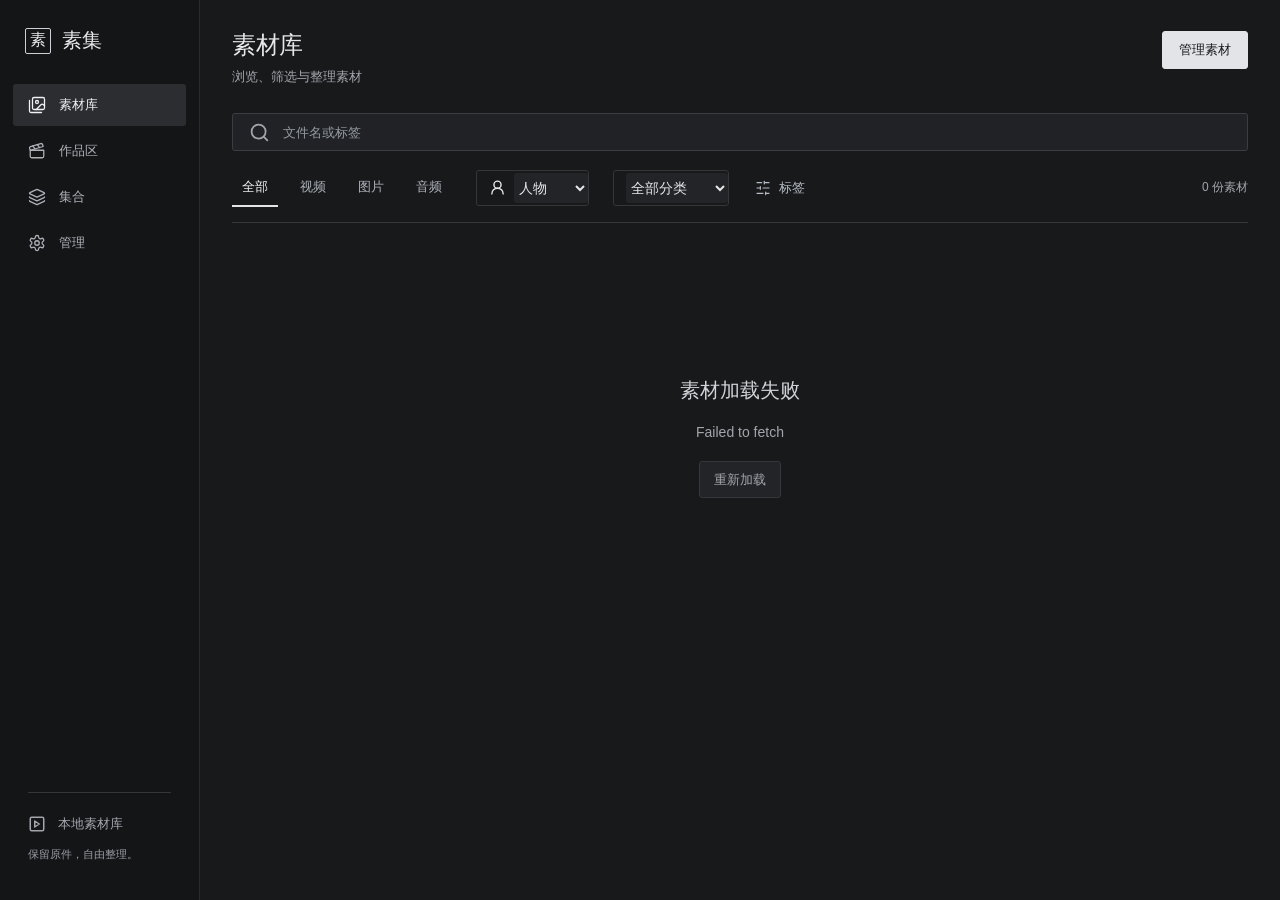
==== index.html @ 37296ab7 "Publish material library frontend" ====
<!doctype html><html lang="zh-CN"><head><meta charset="UTF-8"/><meta name="viewport" content="width=device-width, initial-scale=1.0"/><meta name="theme-color" content="#18191b"/><link rel="icon" href="data:image/svg+xml,%3Csvg xmlns=%27http://www.w3.org/2000/svg%27 viewBox=%270 0 32 32%27%3E%3Crect width=%2732%27 height=%2732%27 rx=%273%27 fill=%27%23292c31%27/%3E%3Ctext x=%2716%27 y=%2723%27 text-anchor=%27middle%27 font-size=%2722%27 fill=%27white%27%3E素%3C/text%3E%3C/svg%3E"/><title>素集 · 素材管理</title>  <script type="module" crossorigin src="./assets/index-DRMs9-yU.js"></script>
  <link rel="stylesheet" crossorigin href="./assets/index-BHUKrTQ1.css">
</head><body><div id="root"></div><script src="./runtime-config.js"></script></body></html>
---- assets/index-BHUKrTQ1.css ----
:root{font-family:Inter,-apple-system,BlinkMacSystemFont,PingFang SC,Microsoft YaHei,sans-serif;color:#e6e7e9;background:#222427;font-synthesis:none;--accent:#e2e4e7;--muted:#a2a6ac;--border:#34363a;--sidebar:#141517}*{box-sizing:border-box}body{margin:0}button,input,select,textarea{font:inherit;font-size:14px}button,a,input,select,textarea{-webkit-tap-highlight-color:transparent}button{cursor:pointer}button:disabled{cursor:not-allowed;opacity:.45}a{color:inherit;text-decoration:none}button{color:inherit}button,select,input,textarea{outline-offset:4px}button:focus-visible,a:focus-visible{outline:2px solid var(--accent)}button{transition:background .16s,color .16s}button svg{flex-shrink:0;stroke-width:1.7}input,select,textarea{border:1px solid var(--border);border-radius:3px;background:#222427;padding:9px 11px;color:#e6e7e9}input:focus,textarea:focus,select:focus{outline:2px solid #92979e;outline-offset:1px}input:disabled,textarea:disabled{background:#202225;opacity:.6}h1,h2,h3,p{margin:0}.app-shell{min-height:100vh}.sidebar{width:200px;position:fixed;inset:0 auto 0 0;background:var(--sidebar);border-right:1px solid #292b2f;display:flex;flex-direction:column;padding:27px 13px;z-index:2}.brand{display:flex;align-items:center;gap:13px;font-size:24px;font-weight:650;letter-spacing:1px;padding:0 15px 32px}.brand span{display:grid;place-items:center;background:var(--accent);color:#222427;border-radius:3px;width:39px;height:39px;font-size:25px}.sidebar nav{display:grid;gap:8px}.nav-item{border:0;background:none;display:flex;align-items:center;text-align:left;gap:13px;padding:12px 15px;border-radius:3px;font-size:15px;font-weight:500;width:100%;color:#aeb2b8}.nav-item svg{width:21px;height:21px}.nav-item:hover{background:#303236}.nav-item.active{background:#2b2d31;color:#f1f2f3;font-weight:600}.sidebar-foot{margin-top:auto;padding:22px 15px 8px;color:#a2a6ac}.sidebar-foot>div{display:flex;gap:12px;align-items:center;font-size:13px;border-top:1px solid #34363a;padding-top:22px}.sidebar-foot p{font-size:11px;margin-top:12px;color:#9a9fa6;line-height:1.8}.main{margin-left:200px;padding:30px 32px 60px;max-width:1950px}.page-heading{display:flex;justify-content:space-between;align-items:flex-start;margin-bottom:27px;gap:20px}h1{font-size:24px;line-height:1.25;letter-spacing:-.4px;font-weight:650}.page-heading p{margin-top:9px;color:var(--muted);font-size:16px;letter-spacing:.3px}.button{display:inline-flex;justify-content:center;align-items:center;gap:8px;padding:8px 14px;border:1px solid var(--border);border-radius:3px;background:#222427;font-weight:500;white-space:nowrap;line-height:1.5}.button:hover{background:#303236}.button.primary{background:var(--accent);color:#222427;border-color:var(--accent)}.button.primary:hover{background:#fff}.button.subtle{border-color:transparent;background:transparent;color:#afb3b9;padding:8px 10px}.button.subtle:hover,.button.subtle.active{background:#303236;color:var(--accent)}.page-heading>.button{margin-top:1px;padding:8px 16px}.search-field{display:flex;align-items:center;border:1px solid #3a3d42;border-radius:3px;background:#202225;padding:0 16px;gap:13px;height:38px;color:#a2a6ac}.search-field:focus-within{outline:2px solid #92979e}.search-field input{border:0;outline:none;box-shadow:none;background:none;flex:1;min-width:0;padding:0;font-size:15px}.search-field input::placeholder{color:#959ba3}.search-field button{border:0;background:none;color:var(--muted);font-size:12px}.filter-bar{display:flex;align-items:center;gap:15px;margin:18px 0 20px;min-height:38px;flex-wrap:wrap}.type-tabs{display:flex;gap:9px}.type-tabs button{background:#222427;border:0;border-radius:0;padding:9px 20px;font-size:14px}.type-tabs button.active{background:var(--accent);color:#e6e7e9}.select-wrap{border:1px solid var(--border);border-radius:3px;display:flex;align-items:center;gap:8px;padding-left:12px;height:36px;margin-left:9px}.select-wrap select{border:0;padding:6px 25px 6px 1px;max-width:140px}.filter-spacer{flex:1}.result-count{font-size:12px;color:#a2a6ac;white-space:nowrap}.asset-grid{display:grid;grid-template-columns:repeat(4,minmax(0,1fr));gap:28px 18px}.asset-card{min-width:0}.asset-open{width:100%;display:block;background:none;border:0;padding:0;text-align:left}.asset-visual{aspect-ratio:9/16;border-radius:3px;overflow:hidden;position:relative;isolation:isolate;border:1px solid #303236}.asset-visual img{width:100%;height:100%;display:block;object-fit:contain;transition:transform .25s}.asset-open:hover img{transform:scale(1.015)}.asset-open:hover h3{color:var(--accent)}.asset-card h3{font-size:13px;font-weight:500;overflow:hidden;text-overflow:ellipsis;white-space:nowrap;margin-top:12px;line-height:1.5}.checker{background-color:#282a2e;background-image:conic-gradient(#33363b 25%,transparent 0 50%,#33363b 0 75%,transparent 0);background-size:20px 20px}.media-kind,.media-time{position:absolute;bottom:9px;background:#101113d9;color:#e6e7e9;border-radius:4px;padding:4px 6px;font-size:11px;line-height:1.2}.media-kind{left:9px;display:flex}.media-time{right:9px}.card-tags{display:flex;gap:6px;flex-wrap:wrap;margin-top:8px;min-height:25px}.card-tags span{font-size:11px;line-height:1.5;padding:4px 9px;background:#222427;color:#a2a6ac;border-radius:5px}.no-cover{height:100%;display:flex;align-items:center;justify-content:center;flex-direction:column;gap:15px;background:#222427;color:#a2a6ac}.no-cover span{font-size:12px;letter-spacing:3px}.tag-filters{display:flex;gap:8px;flex-wrap:wrap;align-items:center;margin:-2px 0 23px;padding:15px 0;border-bottom:1px solid var(--border);font-size:12px;color:var(--muted)}.tag-filters button{border:1px solid var(--border);border-radius:5px;padding:5px 10px;background:#222427;font-size:12px}.tag-filters button.active{color:var(--accent);border-color:#92979e;background:#303236}.empty-state{min-height:390px;display:flex;flex-direction:column;align-items:center;justify-content:center;gap:16px;color:#a2a6ac;text-align:center}.empty-state h2{color:#d0d3d7;font-size:20px;font-weight:500}.empty-state p{font-size:14px;line-height:1.8}.pagination{display:flex;align-items:center;justify-content:center;gap:20px;margin-top:35px;font-size:13px}.icon-button{border:0;background:transparent;border-radius:3px;padding:7px;display:inline-flex;align-items:center;justify-content:center}.icon-button:hover{background:#36393e}.selection-check{position:absolute;right:10px;top:10px;width:23px;height:23px;border:1px solid #92979e;border-radius:5px;background:#222427;display:grid;place-items:center}.selection-check.checked{background:var(--accent);color:#e6e7e9;border-color:#e6e7e9}.selected .asset-visual{outline:3px solid var(--accent);outline-offset:2px}.batch-toolbar{position:sticky;top:12px;z-index:3;display:flex;align-items:center;flex-wrap:wrap;gap:10px;border:1px solid #4b5057;background:#25282d;padding:12px;border-radius:3px;margin-bottom:22px;box-shadow:0 4px 20px #00000020;font-size:13px}.batch-toolbar strong{margin:0 6px}.batch-toolbar .button,.batch-toolbar select{font-size:12px;padding:7px 10px}.preview-dialog{padding:0;border:0;border-radius:5px;width:min(1220px,94vw);max-width:94vw;height:min(900px,94vh);max-height:94vh;box-shadow:0 24px 100px #0005;color:#e6e7e9;overflow:hidden}.preview-dialog::backdrop,.form-dialog::backdrop{background:#000000b3;-webkit-backdrop-filter:blur(4px);backdrop-filter:blur(4px)}.preview-dialog>header{display:flex;align-items:center;justify-content:space-between;padding:10px 17px;border-bottom:1px solid var(--border);height:56px;font-size:14px}.preview-dialog small{color:var(--muted);font-size:12px;margin-left:12px}.preview-body{display:grid;grid-template-columns:minmax(0,1fr) 290px;height:calc(100% - 56px)}.preview-stage{position:relative;display:flex;align-items:center;justify-content:center;min-width:0;padding:18px 50px 62px;overflow:hidden}.preview-stage.light{background:#222427}.preview-stage>img,.preview-stage>video{max-width:100%;max-height:100%;width:auto;height:auto;object-fit:contain;display:block}.preview-stage>video{height:100%}.preview-prev,.preview-next{position:absolute;top:calc(50% - 20px);background:#292c31;box-shadow:0 2px 10px #0001;z-index:2}.preview-prev{left:10px}.preview-next{right:10px}.background-switch{position:absolute;bottom:18px;left:50%;transform:translate(-50%);display:flex;gap:3px;padding:4px;border:1px solid #45494f;background:#222427;border-radius:3px;white-space:nowrap}.background-switch button{display:flex;align-items:center;gap:3px;border:0;border-radius:5px;background:none;font-size:12px;padding:7px 9px;color:#aeb2b8}.background-switch button.chosen{background:#3b3f45;color:var(--accent)}.preview-info{padding:28px 23px;border-left:1px solid var(--border);overflow-y:auto}.eyebrow{font-size:11px;color:#a2a6ac}.preview-info h2{font-size:20px;font-weight:550;line-height:1.5;overflow-wrap:anywhere;margin:10px 0 18px}.preview-info dl{display:grid;grid-template-columns:76px 1fr;font-size:12px;gap:17px 6px;margin:30px 0;line-height:1.6}.preview-info dt{color:#9a9fa6}.preview-info dd{margin:0;overflow-wrap:anywhere}.download{width:100%;margin-bottom:12px}.muted{color:var(--muted)}.fine{font-size:11px;line-height:1.8}.play-error{max-width:320px;text-align:center;background:#222427;padding:24px;border-radius:3px;font-size:14px;line-height:1.8}.play-error p{margin-bottom:15px}.audio-player{display:flex;flex-direction:column;align-items:center;gap:30px;color:var(--accent);max-width:100%}.audio-player audio{max-width:100%}.form-dialog{border:0;border-radius:5px;padding:25px;width:460px;max-width:94vw;box-shadow:0 24px 100px #0004;color:#e6e7e9}.form-dialog header{display:flex;justify-content:space-between;align-items:center;margin-bottom:15px}.form-dialog h2{font-size:20px}.form-dialog p{font-size:12px;line-height:1.8;margin-bottom:20px}.form-dialog label{display:flex;flex-direction:column;gap:8px;font-size:13px;margin-top:15px}.form-dialog label.check-label{flex-direction:row;align-items:center;margin-bottom:8px}.form-dialog input:not([type=checkbox]),.form-dialog textarea{width:100%}.form-dialog textarea{height:70px;resize:vertical}.form-dialog footer{display:flex;justify-content:flex-end;gap:8px;margin-top:25px}.error{color:#f08e85}.green{color:var(--accent)}.login-form{max-width:460px;border:1px solid var(--border);border-radius:3px;padding:30px;margin-top:40px}.login-form>svg{color:var(--accent);margin-bottom:20px}.login-form h2{font-size:21px;margin-bottom:12px}.login-form>p{font-size:13px;line-height:1.8;margin-bottom:22px}.login-form label{font-size:13px;display:grid;gap:9px;margin-bottom:15px}.login-form>p.fine{font-size:11px}.settings-section{padding:29px 0;border-bottom:1px solid var(--border);display:flex;justify-content:space-between;align-items:center;gap:25px}.settings-section h2,.jobs h2{font-size:18px;font-weight:550;margin-bottom:10px}.settings-section>div>svg{display:none}.settings-section p{font-size:13px;color:var(--muted);line-height:1.8}.settings-section .fine{font-size:11px;margin-top:9px}.status-label{display:inline-block;font-size:11px;color:#b0b5bd;white-space:nowrap;border:1px solid #45494f;border-radius:5px;padding:5px 9px}.status-label.ready{color:var(--accent);background:#30343a}.jobs{margin-top:35px}.job-row{display:flex;align-items:center;gap:13px;padding:20px 0;border-bottom:1px solid #303236}.job-row>div{flex:1}.job-row strong{font-size:13px;font-weight:500}.job-row p{font-size:12px;color:var(--muted);margin-top:7px;line-height:1.7}.collection-create{display:flex;gap:10px;max-width:500px;margin:30px 0}.collection-create input{flex:1;min-width:0}.collection-list{margin-top:32px;display:grid;grid-template-columns:repeat(3,1fr);gap:20px}.collection-list>button{display:flex;flex-direction:column;text-align:left;gap:18px;border:1px solid var(--border);background:#202225;border-radius:3px;padding:25px}.collection-list>button:hover{background:#2b2e33}.collection-list svg{color:#b7bdc5}.collection-list strong{font-weight:500}.collection-list span{font-size:12px;color:var(--muted)}.back-button{display:flex;gap:7px;align-items:center;border:0;background:none;color:var(--muted);font-size:12px;padding:0;margin-bottom:20px}.toast{position:fixed;bottom:28px;left:50%;transform:translate(-50%);max-width:90vw;background:#353a42;color:#e6e7e9;padding:14px 23px;border-radius:3px;box-shadow:0 6px 30px #0002;font-size:13px;z-index:20;line-height:1.7}.spin{animation:spin 1s linear infinite}@keyframes spin{to{transform:rotate(360deg)}}@media(min-width:1650px){.asset-grid{grid-template-columns:repeat(5,minmax(0,1fr))}}@media(max-width:1150px){.sidebar{width:195px}.main{margin-left:195px;padding:30px}.asset-grid{grid-template-columns:repeat(3,minmax(0,1fr))}.result-count,.filter-spacer{display:none}.select-wrap{margin-left:0}}@media(max-width:800px){.sidebar{width:76px;padding:22px 10px}.brand{font-size:0;padding:0 8px 30px;gap:0}.brand span{width:38px;height:38px;font-size:23px;flex-shrink:0}.nav-item{font-size:0;padding:16px;gap:0}.nav-item svg{width:22px;height:22px;flex-shrink:0}.sidebar-foot{display:none}.main{margin-left:76px;padding:26px 22px}.asset-grid{grid-template-columns:repeat(2,minmax(0,1fr));gap:24px 15px}h1{font-size:24px}.page-heading p{font-size:13px}.page-heading>.button{font-size:12px;padding:8px 12px}.filter-bar{gap:9px}.type-tabs{gap:5px}.type-tabs button{padding:8px 14px;font-size:12px}.preview-body{grid-template-columns:minmax(0,1fr) 230px}.preview-info{padding:20px 15px}.preview-info h2{font-size:16px}.collection-list{grid-template-columns:repeat(2,1fr)}}@media(max-width:520px){.sidebar{position:sticky;top:0;width:100%;height:62px;padding:8px 12px;flex-direction:row;align-items:center;border-right:0;border-bottom:1px solid var(--border);gap:15px}.brand{padding:0}.brand span{width:31px;height:31px;font-size:20px;border-radius:3px}.sidebar nav{display:flex;flex:1;justify-content:space-between;gap:0}.nav-item{font-size:11px;display:flex;flex-direction:column;gap:3px;padding:5px 10px;width:auto}.nav-item svg{width:16px;height:16px}.main{margin-left:0;padding:24px 16px}.page-heading{gap:12px;margin-bottom:22px}h1{font-size:24px}.page-heading p{font-size:12px}.asset-grid{gap:23px 12px}.asset-card h3{font-size:12px}.card-tags{gap:4px}.card-tags span{font-size:10px;padding:3px 6px}.filter-bar{margin:18px 0}.select-wrap{height:32px}.select-wrap select{font-size:12px}.filter-bar>.button{font-size:12px}.preview-dialog{height:96vh;max-height:96vh;width:96vw;max-width:96vw}.preview-body{display:flex;flex-direction:column;overflow-y:auto}.preview-stage{height:65vh;flex-shrink:0;padding:14px 34px 57px}.preview-info{border-left:0;border-top:1px solid var(--border);overflow:visible;padding:20px}.preview-info dl{margin:20px 0}.preview-info .download{margin-top:0}.preview-prev{left:2px}.preview-next{right:2px}.settings-section{align-items:flex-start;gap:15px}.settings-section .button{font-size:12px;padding:8px 10px}.collection-list{grid-template-columns:1fr}.login-form{padding:22px}.batch-toolbar{top:68px}.job-row{align-items:flex-start}.job-row .status-label{padding:3px 5px}}@media(prefers-reduced-motion:reduce){*{transition:none!important;animation:none!important}}.gemini-settings{padding:30px 0;border-bottom:1px solid var(--border)}.settings-title{display:flex;align-items:flex-start;justify-content:space-between;gap:20px}.settings-title h2{font-size:18px;font-weight:550;margin-bottom:9px}.settings-title p{font-size:13px;color:var(--muted)}.gemini-form{max-width:720px;margin-top:24px}.gemini-form label{display:grid;gap:9px;font-size:12px;color:#bdc1c7}.key-field{display:flex;align-items:center;gap:10px;border:1px solid var(--border);border-radius:3px;padding:0 12px;color:var(--muted)}.key-field input{width:100%;border:0;min-width:0;outline:none}.key-field:focus-within{outline:2px solid #92979e}.external-link{display:inline-flex;gap:5px;align-items:center;color:var(--accent);font-size:12px;margin-top:10px}.model-row{display:flex;align-items:flex-end;gap:12px;margin:24px 0 10px}.model-row label{flex:1;min-width:0}.model-row select{width:100%;text-overflow:ellipsis}.limit-row{display:grid;grid-template-columns:1fr 1fr 100px;gap:16px;margin:23px 0 10px}.limit-row input{min-width:0;width:100%}.usage-count{align-self:end;padding:0 0 7px;display:grid;gap:4px;text-align:center}.usage-count strong{font-size:25px;font-weight:550}.usage-count span{font-size:11px;color:var(--muted)}.settings-actions{display:flex;gap:10px;margin-top:24px;flex-wrap:wrap}.settings-feedback{font-size:13px;line-height:1.7;margin-top:16px;display:flex;gap:8px;align-items:center;color:var(--accent)}.settings-feedback.error{color:#f08e85}.secret-note{margin-top:17px}.gemini-form .fine{font-size:11px}@media(max-width:520px){.model-row{align-items:stretch;flex-direction:column}.limit-row{grid-template-columns:1fr 1fr;gap:12px}.usage-count{grid-column:span 2;display:flex;align-items:center;justify-content:flex-start;gap:12px;padding:4px 0}.settings-actions .button,.key-field input{font-size:12px}.settings-title{gap:8px}}:root{color-scheme:dark;background:#18191b;--surface:#222427;--text:#e6e7e9;--muted:#a2a6ac;--border:#34363a;--accent:#e2e4e7}body{background:#18191b;color:var(--text)}.brand{font-size:20px;gap:11px;padding:0 12px 30px;letter-spacing:0}.brand span{width:26px;height:26px;background:transparent;border:1.5px solid #cbd0d6;border-radius:2px;color:#e6e7e9;font-size:16px}.sidebar nav{gap:4px}.nav-item{font-size:13px}.nav-item svg{width:18px;height:18px}.page-heading p{font-size:13px;letter-spacing:0;margin-top:8px}.button.primary,.button.primary:hover{color:#18191b}.button{font-size:13px}.button.subtle{color:#b7bdc5}.type-tabs{gap:12px;align-self:stretch}.type-tabs button{background:none;border-bottom:2px solid transparent;padding:8px 10px;font-size:13px;color:#aeb3bb}.type-tabs button.active{background:none;border-color:#e2e4e7;color:#f1f2f3}.filter-bar{padding-bottom:15px;border-bottom:1px solid var(--border)}.asset-visual{border-color:#34363a;border-radius:3px}.asset-open:hover h3{color:#fff}.asset-metadata{color:var(--muted);font-size:11px;line-height:1.6;margin-top:5px;white-space:nowrap;overflow:hidden;text-overflow:ellipsis;font-variant-numeric:tabular-nums}.card-tags{gap:10px;margin-top:6px;min-height:18px}.card-tags span{padding:0;background:none;border-radius:0;color:#a2a6ac;font-size:11px}.preview-dialog,.form-dialog{background:#1e2023;color:#e6e7e9;border:1px solid #3a3e44}.preview-stage.light{background:#fff}.preview-stage.dark{background:#111214}.background-switch{background:#24272c;border-color:#45494f}.preview-prev,.preview-next{color:#e6e7e9;background:#292c31}.selection-check.checked{color:#18191b}.batch-toolbar{box-shadow:none}.status-label.ready{color:#dce0e5}.gemini-form label{color:#bdc1c7}.collection-list>button{border-radius:3px}.toast{border:1px solid #555b64}input[type=checkbox]{accent-color:#d2d7de}.search-field input{font-size:13px}@media(max-width:800px){.brand{font-size:0;padding:0 8px 26px;gap:0}.brand span{width:28px;height:28px;font-size:17px}.nav-item{font-size:0}}@media(max-width:520px){.brand{padding:0}.nav-item{font-size:11px}.card-tags span{padding:0;font-size:10px}.card-tags{gap:8px}.asset-metadata{font-size:10px}.page-heading p{font-size:12px}.type-tabs{gap:5px}.type-tabs button{padding:7px 10px;font-size:12px}.sidebar{background:#141517}.filter-bar{gap:8px}.main{padding-top:22px}}.tag-filters{max-height:260px;overflow-y:auto;align-content:flex-start}.tag-filters>input{height:32px;max-width:180px;font-size:12px}.select-wrap select{max-width:180px}.asset-card .card-tags{max-height:38px;overflow:hidden}.asset-card .card-tags span{max-width:100%;overflow:hidden;white-space:nowrap;text-overflow:ellipsis}.preview-info .card-tags span{white-space:normal;overflow-wrap:anywhere}.tag-details{margin-top:18px}.tag-details section{margin-top:14px}.tag-details h3{font-size:11px;font-weight:500;color:#c6cbd2}.tag-details .card-tags{margin-top:5px;gap:5px 9px}.tag-details .card-tags span{font-size:12px}.tag-details>p{padding-bottom:8px;border-bottom:1px solid var(--border)}
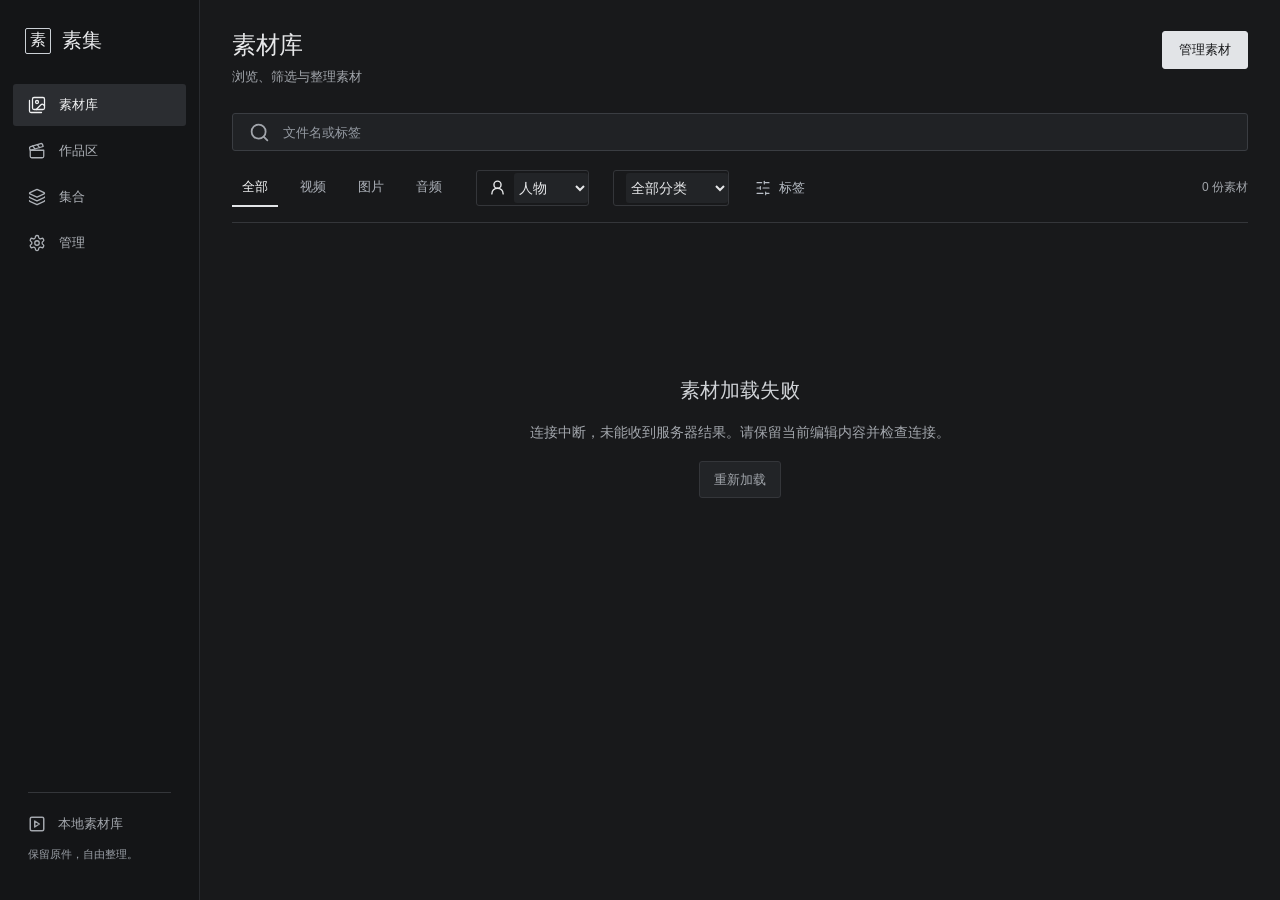
==== commit 491eb5e3: "Publish material library frontend" ====
--- a/index.html
+++ b/index.html
@@ -1,3 +1,3 @@
-<!doctype html><html lang="zh-CN"><head><meta charset="UTF-8"/><meta name="viewport" content="width=device-width, initial-scale=1.0"/><meta name="theme-color" content="#18191b"/><link rel="icon" href="data:image/svg+xml,%3Csvg xmlns=%27http://www.w3.org/2000/svg%27 viewBox=%270 0 32 32%27%3E%3Crect width=%2732%27 height=%2732%27 rx=%273%27 fill=%27%23292c31%27/%3E%3Ctext x=%2716%27 y=%2723%27 text-anchor=%27middle%27 font-size=%2722%27 fill=%27white%27%3E素%3C/text%3E%3C/svg%3E"/><title>素集 · 素材管理</title>  <script type="module" crossorigin src="./assets/index-DRMs9-yU.js"></script>
-  <link rel="stylesheet" crossorigin href="./assets/index-BHUKrTQ1.css">
+<!doctype html><html lang="zh-CN"><head><meta charset="UTF-8"/><meta name="viewport" content="width=device-width, initial-scale=1.0"/><meta name="theme-color" content="#18191b"/><link rel="icon" href="data:image/svg+xml,%3Csvg xmlns=%27http://www.w3.org/2000/svg%27 viewBox=%270 0 32 32%27%3E%3Crect width=%2732%27 height=%2732%27 rx=%273%27 fill=%27%23292c31%27/%3E%3Ctext x=%2716%27 y=%2723%27 text-anchor=%27middle%27 font-size=%2722%27 fill=%27white%27%3E素%3C/text%3E%3C/svg%3E"/><title>素集 · 素材管理</title>  <script type="module" crossorigin src="./assets/index-CAxqO_LX.js"></script>
+  <link rel="stylesheet" crossorigin href="./assets/index-D4gaFwZ_.css">
 </head><body><div id="root"></div><script src="./runtime-config.js"></script></body></html>
--- a/assets/index-D4gaFwZ_.css
+++ b/assets/index-D4gaFwZ_.css
@@ -0,0 +1 @@
+:root{font-family:Inter,-apple-system,BlinkMacSystemFont,PingFang SC,Microsoft YaHei,sans-serif;color:#e6e7e9;background:#222427;font-synthesis:none;--accent:#e2e4e7;--muted:#a2a6ac;--border:#34363a;--sidebar:#141517}*{box-sizing:border-box}body{margin:0}button,input,select,textarea{font:inherit;font-size:14px}button,a,input,select,textarea{-webkit-tap-highlight-color:transparent}button{cursor:pointer}button:disabled{cursor:not-allowed;opacity:.45}a{color:inherit;text-decoration:none}button{color:inherit}button,select,input,textarea{outline-offset:4px}button:focus-visible,a:focus-visible{outline:2px solid var(--accent)}button{transition:background .16s,color .16s}button svg{flex-shrink:0;stroke-width:1.7}input,select,textarea{border:1px solid var(--border);border-radius:3px;background:#222427;padding:9px 11px;color:#e6e7e9}input:focus,textarea:focus,select:focus{outline:2px solid #92979e;outline-offset:1px}input:disabled,textarea:disabled{background:#202225;opacity:.6}h1,h2,h3,p{margin:0}.app-shell{min-height:100vh}.sidebar{width:200px;position:fixed;inset:0 auto 0 0;background:var(--sidebar);border-right:1px solid #292b2f;display:flex;flex-direction:column;padding:27px 13px;z-index:2}.brand{display:flex;align-items:center;gap:13px;font-size:24px;font-weight:650;letter-spacing:1px;padding:0 15px 32px}.brand span{display:grid;place-items:center;background:var(--accent);color:#222427;border-radius:3px;width:39px;height:39px;font-size:25px}.sidebar nav{display:grid;gap:8px}.nav-item{border:0;background:none;display:flex;align-items:center;text-align:left;gap:13px;padding:12px 15px;border-radius:3px;font-size:15px;font-weight:500;width:100%;color:#aeb2b8}.nav-item svg{width:21px;height:21px}.nav-item:hover{background:#303236}.nav-item.active{background:#2b2d31;color:#f1f2f3;font-weight:600}.sidebar-foot{margin-top:auto;padding:22px 15px 8px;color:#a2a6ac}.sidebar-foot>div{display:flex;gap:12px;align-items:center;font-size:13px;border-top:1px solid #34363a;padding-top:22px}.sidebar-foot p{font-size:11px;margin-top:12px;color:#9a9fa6;line-height:1.8}.main{margin-left:200px;padding:30px 32px 60px;max-width:1950px}.page-heading{display:flex;justify-content:space-between;align-items:flex-start;margin-bottom:27px;gap:20px}h1{font-size:24px;line-height:1.25;letter-spacing:-.4px;font-weight:650}.page-heading p{margin-top:9px;color:var(--muted);font-size:16px;letter-spacing:.3px}.button{display:inline-flex;justify-content:center;align-items:center;gap:8px;padding:8px 14px;border:1px solid var(--border);border-radius:3px;background:#222427;font-weight:500;white-space:nowrap;line-height:1.5}.button:hover{background:#303236}.button.primary{background:var(--accent);color:#222427;border-color:var(--accent)}.button.primary:hover{background:#fff}.button.subtle{border-color:transparent;background:transparent;color:#afb3b9;padding:8px 10px}.button.subtle:hover,.button.subtle.active{background:#303236;color:var(--accent)}.page-heading>.button{margin-top:1px;padding:8px 16px}.search-field{display:flex;align-items:center;border:1px solid #3a3d42;border-radius:3px;background:#202225;padding:0 16px;gap:13px;height:38px;color:#a2a6ac}.search-field:focus-within{outline:2px solid #92979e}.search-field input{border:0;outline:none;box-shadow:none;background:none;flex:1;min-width:0;padding:0;font-size:15px}.search-field input::placeholder{color:#959ba3}.search-field button{border:0;background:none;color:var(--muted);font-size:12px}.filter-bar{display:flex;align-items:center;gap:15px;margin:18px 0 20px;min-height:38px;flex-wrap:wrap}.type-tabs{display:flex;gap:9px}.type-tabs button{background:#222427;border:0;border-radius:0;padding:9px 20px;font-size:14px}.type-tabs button.active{background:var(--accent);color:#e6e7e9}.select-wrap{border:1px solid var(--border);border-radius:3px;display:flex;align-items:center;gap:8px;padding-left:12px;height:36px;margin-left:9px}.select-wrap select{border:0;padding:6px 25px 6px 1px;max-width:140px}.filter-spacer{flex:1}.result-count{font-size:12px;color:#a2a6ac;white-space:nowrap}.asset-grid{display:grid;grid-template-columns:repeat(4,minmax(0,1fr));gap:28px 18px}.asset-card{min-width:0}.asset-open{width:100%;display:block;background:none;border:0;padding:0;text-align:left}.asset-visual{aspect-ratio:9/16;border-radius:3px;overflow:hidden;position:relative;isolation:isolate;border:1px solid #303236}.asset-visual img{width:100%;height:100%;display:block;object-fit:contain;transition:transform .25s}.asset-open:hover img{transform:scale(1.015)}.asset-open:hover h3{color:var(--accent)}.asset-card h3{font-size:13px;font-weight:500;overflow:hidden;text-overflow:ellipsis;white-space:nowrap;margin-top:12px;line-height:1.5}.checker{background-color:#282a2e;background-image:conic-gradient(#33363b 25%,transparent 0 50%,#33363b 0 75%,transparent 0);background-size:20px 20px}.media-kind,.media-time{position:absolute;bottom:9px;background:#101113d9;color:#e6e7e9;border-radius:4px;padding:4px 6px;font-size:11px;line-height:1.2}.media-kind{left:9px;display:flex}.media-time{right:9px}.card-tags{display:flex;gap:6px;flex-wrap:wrap;margin-top:8px;min-height:25px}.card-tags span{font-size:11px;line-height:1.5;padding:4px 9px;background:#222427;color:#a2a6ac;border-radius:5px}.no-cover{height:100%;display:flex;align-items:center;justify-content:center;flex-direction:column;gap:15px;background:#222427;color:#a2a6ac}.no-cover span{font-size:12px;letter-spacing:3px}.tag-filters{display:flex;gap:8px;flex-wrap:wrap;align-items:center;margin:-2px 0 23px;padding:15px 0;border-bottom:1px solid var(--border);font-size:12px;color:var(--muted)}.tag-filters button{border:1px solid var(--border);border-radius:5px;padding:5px 10px;background:#222427;font-size:12px}.tag-filters button.active{color:var(--accent);border-color:#92979e;background:#303236}.empty-state{min-height:390px;display:flex;flex-direction:column;align-items:center;justify-content:center;gap:16px;color:#a2a6ac;text-align:center}.empty-state h2{color:#d0d3d7;font-size:20px;font-weight:500}.empty-state p{font-size:14px;line-height:1.8}.pagination{display:flex;align-items:center;justify-content:center;gap:20px;margin-top:35px;font-size:13px}.icon-button{border:0;background:transparent;border-radius:3px;padding:7px;display:inline-flex;align-items:center;justify-content:center}.icon-button:hover{background:#36393e}.selection-check{position:absolute;right:10px;top:10px;width:23px;height:23px;border:1px solid #92979e;border-radius:5px;background:#222427;display:grid;place-items:center}.selection-check.checked{background:var(--accent);color:#e6e7e9;border-color:#e6e7e9}.selected .asset-visual{outline:3px solid var(--accent);outline-offset:2px}.batch-toolbar{position:sticky;top:12px;z-index:3;display:flex;align-items:center;flex-wrap:wrap;gap:10px;border:1px solid #4b5057;background:#25282d;padding:12px;border-radius:3px;margin-bottom:22px;box-shadow:0 4px 20px #00000020;font-size:13px}.batch-toolbar strong{margin:0 6px}.batch-toolbar .button,.batch-toolbar select{font-size:12px;padding:7px 10px}.preview-dialog{padding:0;border:0;border-radius:5px;width:min(1220px,94vw);max-width:94vw;height:min(900px,94vh);max-height:94vh;box-shadow:0 24px 100px #0005;color:#e6e7e9;overflow:hidden}.preview-dialog::backdrop,.form-dialog::backdrop{background:#000000b3;-webkit-backdrop-filter:blur(4px);backdrop-filter:blur(4px)}.preview-dialog>header{display:flex;align-items:center;justify-content:space-between;padding:10px 17px;border-bottom:1px solid var(--border);height:56px;font-size:14px}.preview-dialog small{color:var(--muted);font-size:12px;margin-left:12px}.preview-body{display:grid;grid-template-columns:minmax(0,1fr) 290px;height:calc(100% - 56px)}.preview-stage{position:relative;display:flex;align-items:center;justify-content:center;min-width:0;padding:18px 50px 62px;overflow:hidden}.preview-stage.light{background:#222427}.preview-stage>img,.preview-stage>video{max-width:100%;max-height:100%;width:auto;height:auto;object-fit:contain;display:block}.preview-stage>video{height:100%}.preview-prev,.preview-next{position:absolute;top:calc(50% - 20px);background:#292c31;box-shadow:0 2px 10px #0001;z-index:2}.preview-prev{left:10px}.preview-next{right:10px}.background-switch{position:absolute;bottom:18px;left:50%;transform:translate(-50%);display:flex;gap:3px;padding:4px;border:1px solid #45494f;background:#222427;border-radius:3px;white-space:nowrap}.background-switch button{display:flex;align-items:center;gap:3px;border:0;border-radius:5px;background:none;font-size:12px;padding:7px 9px;color:#aeb2b8}.background-switch button.chosen{background:#3b3f45;color:var(--accent)}.preview-info{padding:28px 23px;border-left:1px solid var(--border);overflow-y:auto}.eyebrow{font-size:11px;color:#a2a6ac}.preview-info h2{font-size:20px;font-weight:550;line-height:1.5;overflow-wrap:anywhere;margin:10px 0 18px}.preview-info dl{display:grid;grid-template-columns:76px 1fr;font-size:12px;gap:17px 6px;margin:30px 0;line-height:1.6}.preview-info dt{color:#9a9fa6}.preview-info dd{margin:0;overflow-wrap:anywhere}.download{width:100%;margin-bottom:12px}.muted{color:var(--muted)}.fine{font-size:11px;line-height:1.8}.play-error{max-width:320px;text-align:center;background:#222427;padding:24px;border-radius:3px;font-size:14px;line-height:1.8}.play-error p{margin-bottom:15px}.audio-player{display:flex;flex-direction:column;align-items:center;gap:30px;color:var(--accent);max-width:100%}.audio-player audio{max-width:100%}.form-dialog{border:0;border-radius:5px;padding:25px;width:460px;max-width:94vw;box-shadow:0 24px 100px #0004;color:#e6e7e9}.form-dialog header{display:flex;justify-content:space-between;align-items:center;margin-bottom:15px}.form-dialog h2{font-size:20px}.form-dialog p{font-size:12px;line-height:1.8;margin-bottom:20px}.form-dialog label{display:flex;flex-direction:column;gap:8px;font-size:13px;margin-top:15px}.form-dialog label.check-label{flex-direction:row;align-items:center;margin-bottom:8px}.form-dialog input:not([type=checkbox]),.form-dialog textarea{width:100%}.form-dialog textarea{height:70px;resize:vertical}.form-dialog footer{display:flex;justify-content:flex-end;gap:8px;margin-top:25px}.error{color:#f08e85}.green{color:var(--accent)}.login-form{max-width:460px;border:1px solid var(--border);border-radius:3px;padding:30px;margin-top:40px}.login-form>svg{color:var(--accent);margin-bottom:20px}.login-form h2{font-size:21px;margin-bottom:12px}.login-form>p{font-size:13px;line-height:1.8;margin-bottom:22px}.login-form label{font-size:13px;display:grid;gap:9px;margin-bottom:15px}.login-form>p.fine{font-size:11px}.settings-section{padding:29px 0;border-bottom:1px solid var(--border);display:flex;justify-content:space-between;align-items:center;gap:25px}.settings-section h2,.jobs h2{font-size:18px;font-weight:550;margin-bottom:10px}.settings-section>div>svg{display:none}.settings-section p{font-size:13px;color:var(--muted);line-height:1.8}.settings-section .fine{font-size:11px;margin-top:9px}.status-label{display:inline-block;font-size:11px;color:#b0b5bd;white-space:nowrap;border:1px solid #45494f;border-radius:5px;padding:5px 9px}.status-label.ready{color:var(--accent);background:#30343a}.jobs{margin-top:35px}.job-row{display:flex;align-items:center;gap:13px;padding:20px 0;border-bottom:1px solid #303236}.job-row>div{flex:1}.job-row strong{font-size:13px;font-weight:500}.job-row p{font-size:12px;color:var(--muted);margin-top:7px;line-height:1.7}.collection-create{display:flex;gap:10px;max-width:500px;margin:30px 0}.collection-create input{flex:1;min-width:0}.collection-list{margin-top:32px;display:grid;grid-template-columns:repeat(3,1fr);gap:20px}.collection-list>button{display:flex;flex-direction:column;text-align:left;gap:18px;border:1px solid var(--border);background:#202225;border-radius:3px;padding:25px}.collection-list>button:hover{background:#2b2e33}.collection-list svg{color:#b7bdc5}.collection-list strong{font-weight:500}.collection-list span{font-size:12px;color:var(--muted)}.back-button{display:flex;gap:7px;align-items:center;border:0;background:none;color:var(--muted);font-size:12px;padding:0;margin-bottom:20px}.toast{position:fixed;bottom:28px;left:50%;transform:translate(-50%);max-width:90vw;background:#353a42;color:#e6e7e9;padding:14px 23px;border-radius:3px;box-shadow:0 6px 30px #0002;font-size:13px;z-index:20;line-height:1.7}.spin{animation:spin 1s linear infinite}@keyframes spin{to{transform:rotate(360deg)}}@media(min-width:1650px){.asset-grid{grid-template-columns:repeat(5,minmax(0,1fr))}}@media(max-width:1150px){.sidebar{width:195px}.main{margin-left:195px;padding:30px}.asset-grid{grid-template-columns:repeat(3,minmax(0,1fr))}.result-count,.filter-spacer{display:none}.select-wrap{margin-left:0}}@media(max-width:800px){.sidebar{width:76px;padding:22px 10px}.brand{font-size:0;padding:0 8px 30px;gap:0}.brand span{width:38px;height:38px;font-size:23px;flex-shrink:0}.nav-item{font-size:0;padding:16px;gap:0}.nav-item svg{width:22px;height:22px;flex-shrink:0}.sidebar-foot{display:none}.main{margin-left:76px;padding:26px 22px}.asset-grid{grid-template-columns:repeat(2,minmax(0,1fr));gap:24px 15px}h1{font-size:24px}.page-heading p{font-size:13px}.page-heading>.button{font-size:12px;padding:8px 12px}.filter-bar{gap:9px}.type-tabs{gap:5px}.type-tabs button{padding:8px 14px;font-size:12px}.preview-body{grid-template-columns:minmax(0,1fr) 230px}.preview-info{padding:20px 15px}.preview-info h2{font-size:16px}.collection-list{grid-template-columns:repeat(2,1fr)}}@media(max-width:520px){.sidebar{position:sticky;top:0;width:100%;height:62px;padding:8px 12px;flex-direction:row;align-items:center;border-right:0;border-bottom:1px solid var(--border);gap:15px}.brand{padding:0}.brand span{width:31px;height:31px;font-size:20px;border-radius:3px}.sidebar nav{display:flex;flex:1;justify-content:space-between;gap:0}.nav-item{font-size:11px;display:flex;flex-direction:column;gap:3px;padding:5px 10px;width:auto}.nav-item svg{width:16px;height:16px}.main{margin-left:0;padding:24px 16px}.page-heading{gap:12px;margin-bottom:22px}h1{font-size:24px}.page-heading p{font-size:12px}.asset-grid{gap:23px 12px}.asset-card h3{font-size:12px}.card-tags{gap:4px}.card-tags span{font-size:10px;padding:3px 6px}.filter-bar{margin:18px 0}.select-wrap{height:32px}.select-wrap select{font-size:12px}.filter-bar>.button{font-size:12px}.preview-dialog{height:96vh;max-height:96vh;width:96vw;max-width:96vw}.preview-body{display:flex;flex-direction:column;overflow-y:auto}.preview-stage{height:65vh;flex-shrink:0;padding:14px 34px 57px}.preview-info{border-left:0;border-top:1px solid var(--border);overflow:visible;padding:20px}.preview-info dl{margin:20px 0}.preview-info .download{margin-top:0}.preview-prev{left:2px}.preview-next{right:2px}.settings-section{align-items:flex-start;gap:15px}.settings-section .button{font-size:12px;padding:8px 10px}.collection-list{grid-template-columns:1fr}.login-form{padding:22px}.batch-toolbar{top:68px}.job-row{align-items:flex-start}.job-row .status-label{padding:3px 5px}}@media(prefers-reduced-motion:reduce){*{transition:none!important;animation:none!important}}.gemini-settings{padding:30px 0;border-bottom:1px solid var(--border)}.settings-title{display:flex;align-items:flex-start;justify-content:space-between;gap:20px}.settings-title h2{font-size:18px;font-weight:550;margin-bottom:9px}.settings-title p{font-size:13px;color:var(--muted)}.gemini-form{max-width:720px;margin-top:24px}.gemini-form label{display:grid;gap:9px;font-size:12px;color:#bdc1c7}.key-field{display:flex;align-items:center;gap:10px;border:1px solid var(--border);border-radius:3px;padding:0 12px;color:var(--muted)}.key-field input{width:100%;border:0;min-width:0;outline:none}.key-field:focus-within{outline:2px solid #92979e}.external-link{display:inline-flex;gap:5px;align-items:center;color:var(--accent);font-size:12px;margin-top:10px}.model-row{display:flex;align-items:flex-end;gap:12px;margin:24px 0 10px}.model-row label{flex:1;min-width:0}.model-row select{width:100%;text-overflow:ellipsis}.limit-row{display:grid;grid-template-columns:1fr 1fr 100px;gap:16px;margin:23px 0 10px}.limit-row input{min-width:0;width:100%}.usage-count{align-self:end;padding:0 0 7px;display:grid;gap:4px;text-align:center}.usage-count strong{font-size:25px;font-weight:550}.usage-count span{font-size:11px;color:var(--muted)}.settings-actions{display:flex;gap:10px;margin-top:24px;flex-wrap:wrap}.settings-feedback{font-size:13px;line-height:1.7;margin-top:16px;display:flex;gap:8px;align-items:center;color:var(--accent)}.settings-feedback.error{color:#f08e85}.secret-note{margin-top:17px}.gemini-form .fine{font-size:11px}@media(max-width:520px){.model-row{align-items:stretch;flex-direction:column}.limit-row{grid-template-columns:1fr 1fr;gap:12px}.usage-count{grid-column:span 2;display:flex;align-items:center;justify-content:flex-start;gap:12px;padding:4px 0}.settings-actions .button,.key-field input{font-size:12px}.settings-title{gap:8px}}:root{color-scheme:dark;background:#18191b;--surface:#222427;--text:#e6e7e9;--muted:#a2a6ac;--border:#34363a;--accent:#e2e4e7}body{background:#18191b;color:var(--text)}.brand{font-size:20px;gap:11px;padding:0 12px 30px;letter-spacing:0}.brand span{width:26px;height:26px;background:transparent;border:1.5px solid #cbd0d6;border-radius:2px;color:#e6e7e9;font-size:16px}.sidebar nav{gap:4px}.nav-item{font-size:13px}.nav-item svg{width:18px;height:18px}.page-heading p{font-size:13px;letter-spacing:0;margin-top:8px}.button.primary,.button.primary:hover{color:#18191b}.button{font-size:13px}.button.subtle{color:#b7bdc5}.type-tabs{gap:12px;align-self:stretch}.type-tabs button{background:none;border-bottom:2px solid transparent;padding:8px 10px;font-size:13px;color:#aeb3bb}.type-tabs button.active{background:none;border-color:#e2e4e7;color:#f1f2f3}.filter-bar{padding-bottom:15px;border-bottom:1px solid var(--border)}.asset-visual{border-color:#34363a;border-radius:3px}.asset-open:hover h3{color:#fff}.asset-metadata{color:var(--muted);font-size:11px;line-height:1.6;margin-top:5px;white-space:nowrap;overflow:hidden;text-overflow:ellipsis;font-variant-numeric:tabular-nums}.card-tags{gap:10px;margin-top:6px;min-height:18px}.card-tags span{padding:0;background:none;border-radius:0;color:#a2a6ac;font-size:11px}.preview-dialog,.form-dialog{background:#1e2023;color:#e6e7e9;border:1px solid #3a3e44}.preview-stage.light{background:#fff}.preview-stage.dark{background:#111214}.background-switch{background:#24272c;border-color:#45494f}.preview-prev,.preview-next{color:#e6e7e9;background:#292c31}.selection-check.checked{color:#18191b}.batch-toolbar{box-shadow:none}.status-label.ready{color:#dce0e5}.gemini-form label{color:#bdc1c7}.collection-list>button{border-radius:3px}.toast{border:1px solid #555b64}input[type=checkbox]{accent-color:#d2d7de}.search-field input{font-size:13px}@media(max-width:800px){.brand{font-size:0;padding:0 8px 26px;gap:0}.brand span{width:28px;height:28px;font-size:17px}.nav-item{font-size:0}}@media(max-width:520px){.brand{padding:0}.nav-item{font-size:11px}.card-tags span{padding:0;font-size:10px}.card-tags{gap:8px}.asset-metadata{font-size:10px}.page-heading p{font-size:12px}.type-tabs{gap:5px}.type-tabs button{padding:7px 10px;font-size:12px}.sidebar{background:#141517}.filter-bar{gap:8px}.main{padding-top:22px}}.tag-filters{max-height:260px;overflow-y:auto;align-content:flex-start}.tag-filters>input{height:32px;max-width:180px;font-size:12px}.select-wrap select{max-width:180px}.asset-card .card-tags{max-height:38px;overflow:hidden}.asset-card .card-tags span{max-width:100%;overflow:hidden;white-space:nowrap;text-overflow:ellipsis}.preview-info .card-tags span{white-space:normal;overflow-wrap:anywhere}.tag-details{margin-top:18px}.tag-details section{margin-top:14px}.tag-details h3{font-size:11px;font-weight:500;color:#c6cbd2}.tag-details .card-tags{margin-top:5px;gap:5px 9px}.tag-details .card-tags span{font-size:12px}.tag-details>p{padding-bottom:8px;border-bottom:1px solid var(--border)}.mix-host{margin:-24px;min-height:100vh}.mix-notice{padding:12px 24px;color:#a8abb2;font-size:12px;border-bottom:1px solid #34363a}.mix-frame{width:100%;height:calc(100vh - 65px);border:0;display:block;background:#18191b}.mix-notice{display:flex;align-items:center;gap:16px}@media(max-width:800px){.mix-host{margin:-24px -22px}}@media(max-width:520px){.mix-host{margin:-22px -16px}.mix-notice{padding:10px 12px;gap:12px}.mix-notice span{font-size:10px;min-width:0}.mix-notice button{flex-shrink:0}.mix-frame{height:calc(100dvh - 122px)}}
